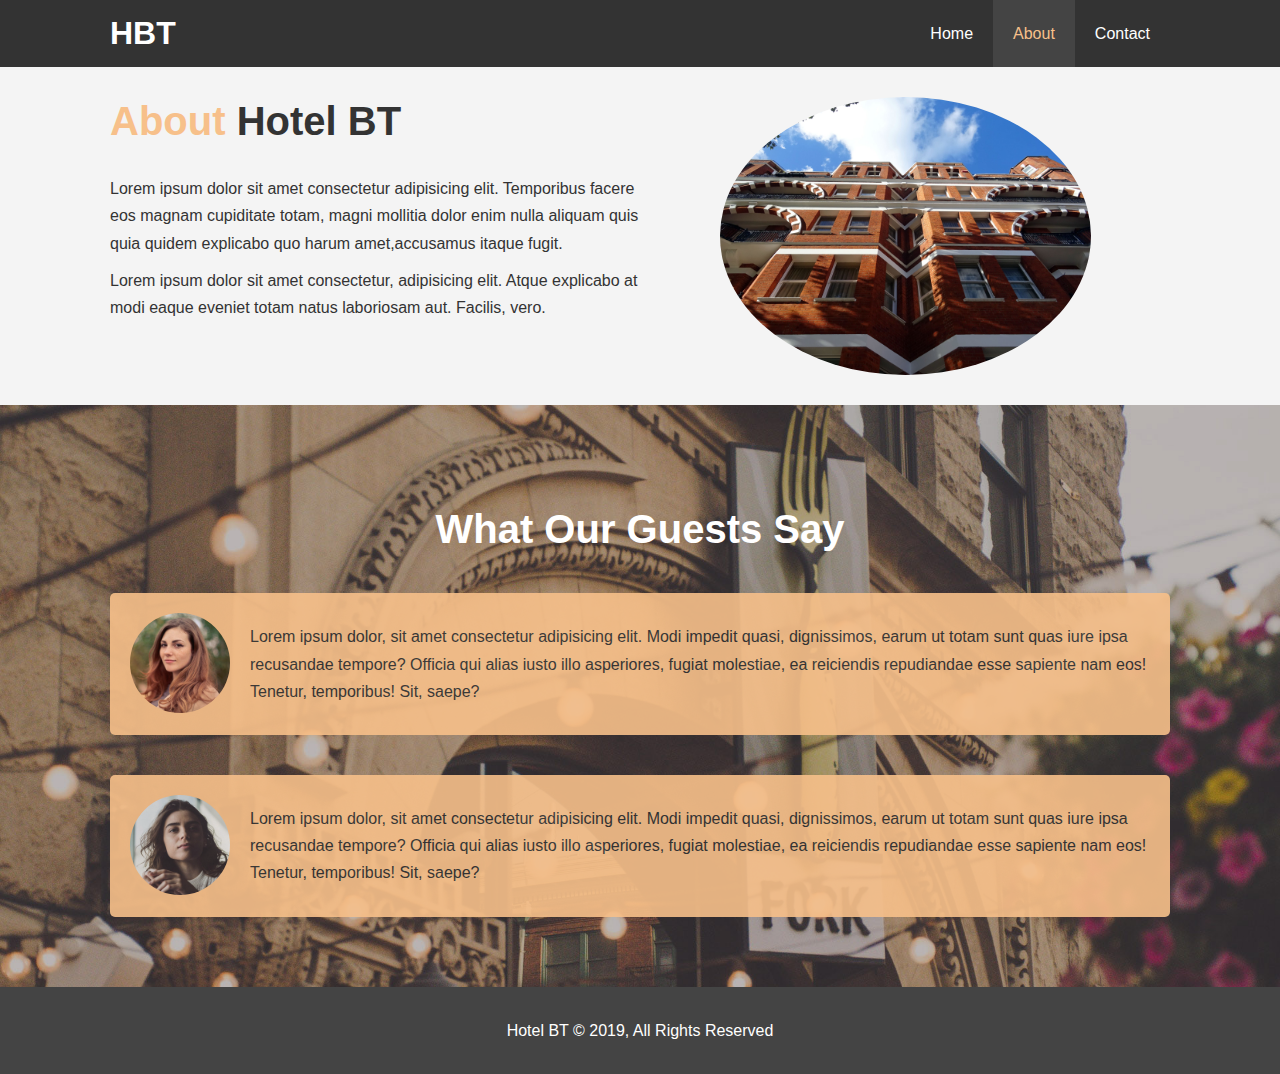
==== about.html @ fecccc8c "first commit" ====
<!DOCTYPE html>
<html lang="en">
<head>
  <meta charset="UTF-8">
  <meta name="viewport" content="width=device-width, initial-scale=1.0">
  <meta http-equiv="X-UA-Compatible" content="ie=edge">
  <meta name="description" content="Welcome to the most extraordinary hotel in Boston Massachusetts">
  <meta name="keywords" content="hotel,boston hotel,new england hotel">
  <link rel="stylesheet" href="css/style.css">
  <link rel="stylesheet" media="screen and (max-width: 768px)" href="css/mobile.css">
  <title>Hotel BT | About</title>
</head>
<body>
  <header>
    <nav id="navbar">
      <div class="container">
        <h1 class="logo"><a href="index.html">HBT</a></h1>
        <ul>
          <li><a href="index.html">Home</a></li>
          <li><a class="current" href="about.html">About</a></li>
          <li><a href="contact.html">Contact</a></li>
        </ul>
      </div>
    </nav>
  </header>

  <section id="about-info" class="bg-light py-3">
    <div class="container">
      <div class="info-left">
        <h1 class="l-heading"><span class="text-primary">About</span> Hotel BT</h1>
        <p>Lorem ipsum dolor sit amet consectetur adipisicing elit. Temporibus facere eos magnam cupiditate totam, magni mollitia dolor enim nulla aliquam quis quia quidem explicabo quo harum amet,accusamus itaque fugit.
          <p>Lorem ipsum dolor sit amet consectetur, adipisicing elit. Atque explicabo at modi eaque eveniet totam natus laboriosam aut. Facilis, vero.</p>
      </div>
      <div class="info-right">
        <img src="./img/photo-2.jpg" alt="hotel">
      </div>
    </div>
  </section>

  <div class="clr"></div>

  <section id="testimonials" class="py-3">
    <div class="container">
      <h2 class="l-heading">What Our Guests Say</h2>
      <div class="testimonial bg-primary">
        <img src="./img/person-1.jpg" alt="Samantha">
        <p>Lorem ipsum dolor, sit amet consectetur adipisicing elit. Modi impedit quasi, dignissimos, earum ut totam sunt quas iure ipsa recusandae tempore? Officia qui alias iusto illo asperiores, fugiat molestiae, ea reiciendis repudiandae esse sapiente nam eos! Tenetur, temporibus! Sit, saepe?</p>
        </div>
        <div class="testimonial bg-primary">
          <img src="./img/person-2.jpg" alt="Jen">
          <p>Lorem ipsum dolor, sit amet consectetur adipisicing elit. Modi impedit quasi, dignissimos, earum ut totam sunt quas iure ipsa recusandae tempore? Officia qui alias iusto illo asperiores, fugiat molestiae, ea reiciendis repudiandae esse sapiente nam eos! Tenetur, temporibus! Sit, saepe?</p>
        </div>
       

    </div>
  </section>

  <footer id="main-footer">
    <p>Hotel BT &copy; 2019, All Rights Reserved</p>
  </footer>

</body>
</html>
---- css/style.css ----
/* Reset */
* {
  margin: 0;
  padding: 0;
  box-sizing: border-box;
}

/* Main Styling */
html,body {
  font-family: 'Segoe UI', Tahoma, Geneva, Verdana, sans-serif;
  line-height: 1.7em;
}

a {
  color: #333;
  text-decoration: none;
}

h1, h2, h3 {
  padding-bottom: 20px;
}

p {
  margin: 10px 0;
}

/* Utility Classes */
.container {
  margin: auto;
  max-width: 1100px;
  overflow: auto;
  padding: 0 20px;
}

.text-primary {
  color: #f7c08a;
}

.lead {
  font-size: 20px;
}

.btn {
  display: inline-block;
  font-size: 18px;
  color: #fff;
  background: #333;
  padding: 13px 20px;
  border: none;
  cursor: pointer;
}

.btn:hover {
  background: #f7c08a;
  color: #333;
}

.btn-light {
  background: #f4f4f4;
  color: #333;
}

.bg-dark {
  background: #333;
  color: #fff;
}

.bg-light {
  background: #f4f4f4;
  color: #333;
}

.bg-primary {
  background: #f7c08a;
  color: #333;
}

.clr {
  clear: both;
}

.l-heading {
  font-size: 40px;
  line-height: 1.2;
}

/* Padding */
.py-1 { padding: 10px 0; }
.py-2 { padding: 20px 0; }
.py-3 { padding: 30px 0; }

/* Navbar */
#navbar {
  background: #333;
  color: #fff;
  overflow: auto;
}

#navbar a {
  color: #fff;
}

#navbar .logo {
  float: left;
  padding-top: 20px;
}

#navbar ul {
  list-style: none;
  float: right;
}

#navbar ul li {
  float: left;
}

#navbar ul li a {
  display: block;
  padding: 20px;
  text-align: center;
}

#navbar ul li a:hover,
#navbar ul li a.current {
  background: #444;
  color: #f7c08a;
}

/* Showcase */
#showcase {
  background: url('../img/showcase.jpg') no-repeat center center/cover;
  height: 600px;
}

#showcase .showcase-content {
  color: #fff;
  text-align: center;
  padding-top: 170px;
}

#showcase .showcase-content h1 {
  font-size: 60px;
  line-height: 1.2em;
}

#showcase .showcase-content p {
  padding-bottom: 20px;
  line-height: 1.7em;
}

/* Home Info */
#home-info {
  height: 450px;
}

#home-info .info-img {
  float: left;
  width: 50%;
  background: url('../img/photo-1.jpg') no-repeat;
  min-height: 100%;
}

#home-info .info-content {
  float: right;
  width: 50%;
  height: 100%;
  text-align: center;
  padding: 50px 30px;
  overflow: hidden;
}

#home-info .info-content p {
  padding-bottom: 30px;
}

/* Features */
.box {
  float: left;
  width: 33.3%;
  padding: 50px;
  text-align: center;
}

.box i {
  margin-bottom: 10px;
}

/* About Info */
#about-info .info-right {
  float: right;
  width: 50%;
  min-height: 100%;
}

#about-info .info-right img {
  display: block;
  margin: auto;
  width: 70%;
  border-radius: 50%;
}

#about-info .info-left {
  float: left;
  width: 50%;
  min-height: 100%;
}

/* Testimonials */
#testimonials {
  height: 100%;
  background: url('../img/test-bg.jpg') no-repeat center center/cover;
  padding-top: 100px;
}

#testimonials h2 {
  color: #fff;
  text-align: center;
  padding-bottom: 40px;

}

#testimonials .testimonial {
  padding: 20px;
  margin-bottom: 40px;
  border-radius: 5px;
  opacity: 0.9;
}

#testimonials .testimonial img {
  width: 100px;
  float: left;
  margin-right: 20px;
  border-radius: 50%;
}

/* Contact Form */
#contact-form .form-group {
  margin-bottom: 20px;
}

#contact-form label {
  display: block;
  margin-bottom: 5px;
}

#contact-form input,
#contact-form textarea {
  width: 100%;
  padding: 10px;
  border: 1px #ddd solid;
}

#contact-form textarea {
  height: 200px;
}

#contact-form input:focus,
#contact-form textarea:focus {
  outline: none;
  border-color: #f7c08a;
}

/* Footer */
#main-footer {
  text-align: center;
  background: #444;
  color: #fff;
  padding: 20px;
}
---- css/mobile.css ----
#navbar .logo {
  float: none;
  text-align: center;
}

#navbar ul, #navbar ul li {
  float: none;
}

#navbar ul li a {
  padding: 5px;
  border-bottom: #444 dotted 1px;
}

/* Showcase */
#showcase {
  height: 100%;
}

#showcase .showcase-content {
  padding-top: 70px;
  padding-bottom: 30px;
}

/* Home Info */
#home-info {
  height: 550px;
}

#home-info .info-img {
  display: none;
}

#home-info .info-content {
  float: none;
  width: 100%;
}

/* Boxes */
.box {
  float: none;
  width: 100%;
}

/* About */
#about-info .info-right, #about-info .info-left {
  float: none;
  width: 100%;
}

#about-info .info-right {
  margin-top: 30px;
}

.l-heading {
  text-align: center;
}

/* Contact */
#contact-info .box {
  border-bottom: #444 dotted 1px;
}
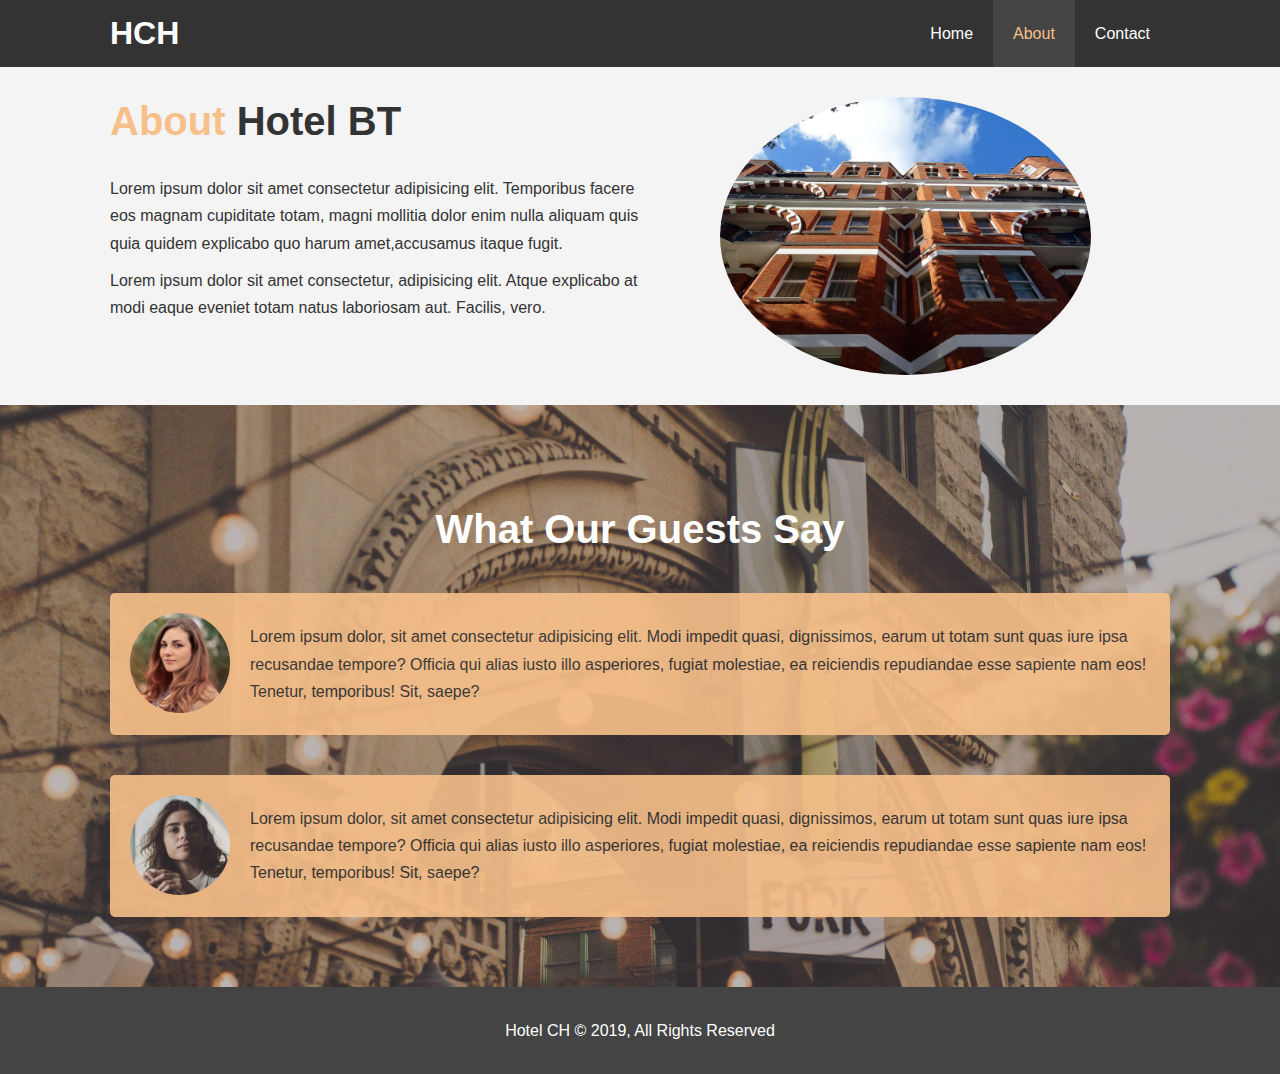
==== commit f18342c7: "edit hotel name" ====
--- a/about.html
+++ b/about.html
@@ -1,63 +1,90 @@
 <!DOCTYPE html>
-<html lang="en">
-<head>
-  <meta charset="UTF-8">
-  <meta name="viewport" content="width=device-width, initial-scale=1.0">
-  <meta http-equiv="X-UA-Compatible" content="ie=edge">
-  <meta name="description" content="Welcome to the most extraordinary hotel in Boston Massachusetts">
-  <meta name="keywords" content="hotel,boston hotel,new england hotel">
-  <link rel="stylesheet" href="css/style.css">
-  <link rel="stylesheet" media="screen and (max-width: 768px)" href="css/mobile.css">
-  <title>Hotel BT | About</title>
-</head>
-<body>
-  <header>
-    <nav id="navbar">
+<html lang="ja">
+  <head>
+    <meta charset="UTF-8" />
+    <meta name="viewport" content="width=device-width, initial-scale=1.0" />
+    <meta http-equiv="X-UA-Compatible" content="ie=edge" />
+    <meta
+      name="description"
+      content="Welcome to the most extraordinary hotel in Boston Massachusetts"
+    />
+    <meta name="keywords" content="hotel,boston hotel,new england hotel" />
+    <link rel="stylesheet" href="css/style.css" />
+    <link
+      rel="stylesheet"
+      media="screen and (max-width: 768px)"
+      href="css/mobile.css"
+    />
+    <title>Hotel CH | About</title>
+  </head>
+  <body>
+    <header>
+      <nav id="navbar">
+        <div class="container">
+          <h1 class="logo"><a href="/index/">HCH</a></h1>
+          <ul>
+            <li><a href="/index/">Home</a></li>
+            <li><a class="current" href="/about/">About</a></li>
+            <li><a href="/contact/">Contact</a></li>
+          </ul>
+        </div>
+      </nav>
+    </header>
+
+    <section id="about-info" class="bg-light py-3">
       <div class="container">
-        <h1 class="logo"><a href="index.html">HBT</a></h1>
-        <ul>
-          <li><a href="index.html">Home</a></li>
-          <li><a class="current" href="about.html">About</a></li>
-          <li><a href="contact.html">Contact</a></li>
-        </ul>
+        <div class="info-left">
+          <h1 class="l-heading">
+            <span class="text-primary">About</span> Hotel BT
+          </h1>
+          <p>
+            Lorem ipsum dolor sit amet consectetur adipisicing elit. Temporibus
+            facere eos magnam cupiditate totam, magni mollitia dolor enim nulla
+            aliquam quis quia quidem explicabo quo harum amet,accusamus itaque
+            fugit.
+          </p>
+          <p>
+            Lorem ipsum dolor sit amet consectetur, adipisicing elit. Atque
+            explicabo at modi eaque eveniet totam natus laboriosam aut. Facilis,
+            vero.
+          </p>
+        </div>
+        <div class="info-right">
+          <img src="./img/photo-2.jpg" alt="hotel" />
+        </div>
       </div>
-    </nav>
-  </header>
+    </section>
 
-  <section id="about-info" class="bg-light py-3">
-    <div class="container">
-      <div class="info-left">
-        <h1 class="l-heading"><span class="text-primary">About</span> Hotel BT</h1>
-        <p>Lorem ipsum dolor sit amet consectetur adipisicing elit. Temporibus facere eos magnam cupiditate totam, magni mollitia dolor enim nulla aliquam quis quia quidem explicabo quo harum amet,accusamus itaque fugit.
-          <p>Lorem ipsum dolor sit amet consectetur, adipisicing elit. Atque explicabo at modi eaque eveniet totam natus laboriosam aut. Facilis, vero.</p>
-      </div>
-      <div class="info-right">
-        <img src="./img/photo-2.jpg" alt="hotel">
-      </div>
-    </div>
-  </section>
+    <div class="clr"></div>
 
-  <div class="clr"></div>
-
-  <section id="testimonials" class="py-3">
-    <div class="container">
-      <h2 class="l-heading">What Our Guests Say</h2>
-      <div class="testimonial bg-primary">
-        <img src="./img/person-1.jpg" alt="Samantha">
-        <p>Lorem ipsum dolor, sit amet consectetur adipisicing elit. Modi impedit quasi, dignissimos, earum ut totam sunt quas iure ipsa recusandae tempore? Officia qui alias iusto illo asperiores, fugiat molestiae, ea reiciendis repudiandae esse sapiente nam eos! Tenetur, temporibus! Sit, saepe?</p>
+    <section id="testimonials" class="py-3">
+      <div class="container">
+        <h2 class="l-heading">What Our Guests Say</h2>
+        <div class="testimonial bg-primary">
+          <img src="./img/person-1.jpg" alt="Samantha" />
+          <p>
+            Lorem ipsum dolor, sit amet consectetur adipisicing elit. Modi
+            impedit quasi, dignissimos, earum ut totam sunt quas iure ipsa
+            recusandae tempore? Officia qui alias iusto illo asperiores, fugiat
+            molestiae, ea reiciendis repudiandae esse sapiente nam eos! Tenetur,
+            temporibus! Sit, saepe?
+          </p>
         </div>
         <div class="testimonial bg-primary">
-          <img src="./img/person-2.jpg" alt="Jen">
-          <p>Lorem ipsum dolor, sit amet consectetur adipisicing elit. Modi impedit quasi, dignissimos, earum ut totam sunt quas iure ipsa recusandae tempore? Officia qui alias iusto illo asperiores, fugiat molestiae, ea reiciendis repudiandae esse sapiente nam eos! Tenetur, temporibus! Sit, saepe?</p>
+          <img src="./img/person-2.jpg" alt="Jen" />
+          <p>
+            Lorem ipsum dolor, sit amet consectetur adipisicing elit. Modi
+            impedit quasi, dignissimos, earum ut totam sunt quas iure ipsa
+            recusandae tempore? Officia qui alias iusto illo asperiores, fugiat
+            molestiae, ea reiciendis repudiandae esse sapiente nam eos! Tenetur,
+            temporibus! Sit, saepe?
+          </p>
         </div>
-       
+      </div>
+    </section>
 
-    </div>
-  </section>
-
-  <footer id="main-footer">
-    <p>Hotel BT &copy; 2019, All Rights Reserved</p>
-  </footer>
-
-</body>
-</html>+    <footer id="main-footer">
+      <p>Hotel CH &copy; 2019, All Rights Reserved</p>
+    </footer>
+  </body>
+</html>
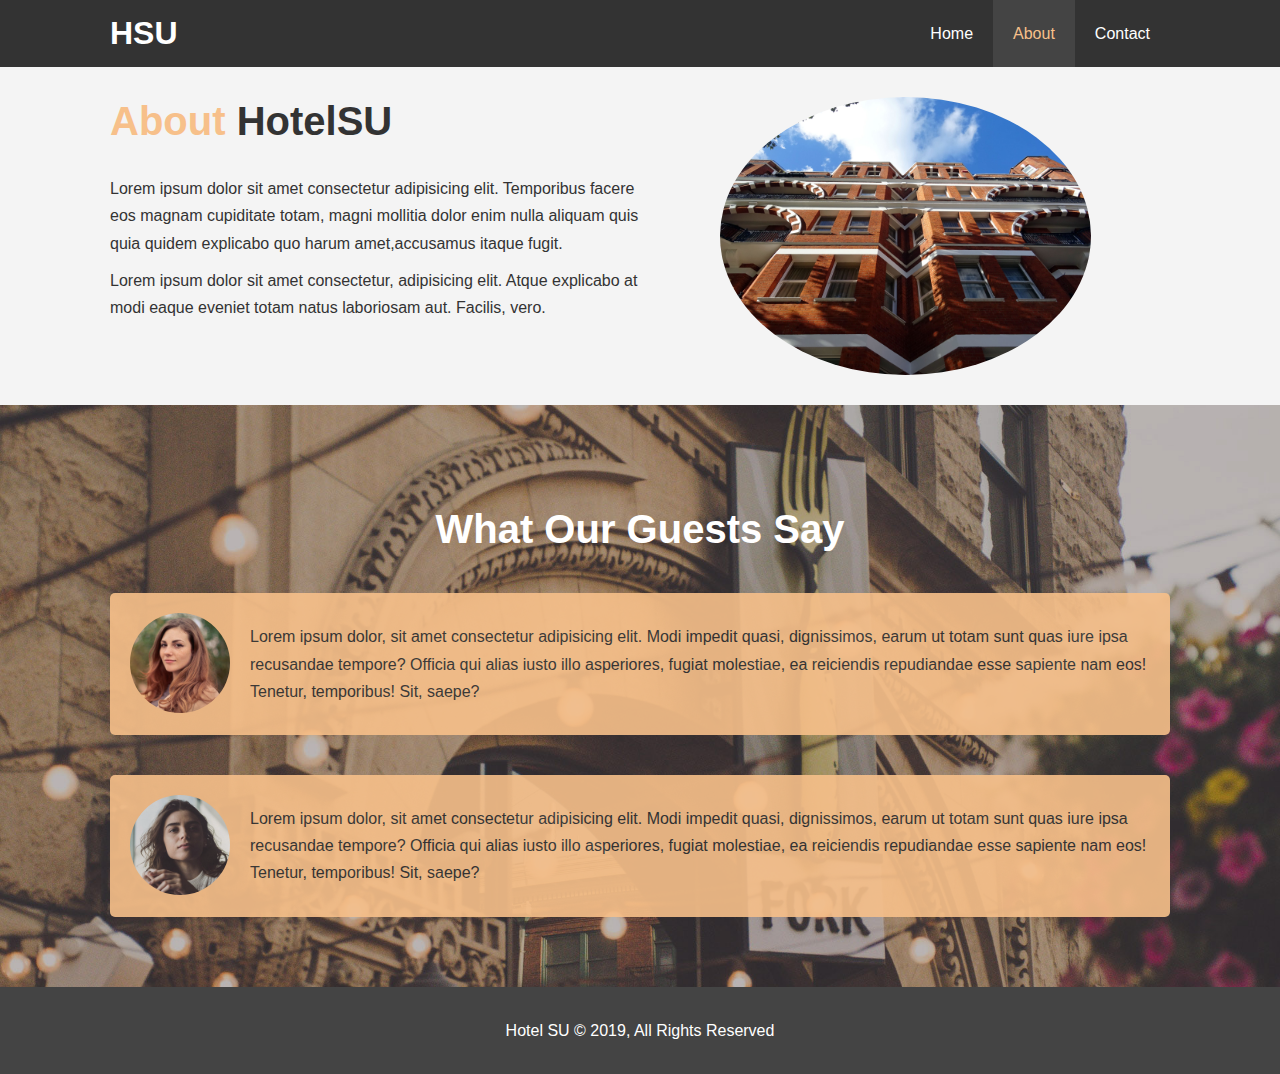
==== commit 988a7efb: "changed hotel name to HSU" ====
--- a/about.html
+++ b/about.html
@@ -1,31 +1,31 @@
 <!DOCTYPE html>
-<html lang="ja">
+<html lang="en">
   <head>
     <meta charset="UTF-8" />
     <meta name="viewport" content="width=device-width, initial-scale=1.0" />
     <meta http-equiv="X-UA-Compatible" content="ie=edge" />
     <meta
       name="description"
-      content="Welcome to the most extraordinary hotel in Boston Massachusetts"
+      content="Welcome to the most extraordinary hotel in Queens New york"
     />
-    <meta name="keywords" content="hotel,boston hotel,new england hotel" />
+    <meta name="keywords" content="hotel,Queens hotel,new england hotel" />
     <link rel="stylesheet" href="css/style.css" />
     <link
       rel="stylesheet"
       media="screen and (max-width: 768px)"
       href="css/mobile.css"
     />
-    <title>Hotel CH | About</title>
+    <title>Hotel SU | About</title>
   </head>
   <body>
     <header>
       <nav id="navbar">
         <div class="container">
-          <h1 class="logo"><a href="/index/">HCH</a></h1>
+          <h1 class="logo"><a href="index.html">HSU</a></h1>
           <ul>
-            <li><a href="/index/">Home</a></li>
-            <li><a class="current" href="/about/">About</a></li>
-            <li><a href="/contact/">Contact</a></li>
+            <li><a href="index.html">Home</a></li>
+            <li><a class="current" href="about.html">About</a></li>
+            <li><a href="contact.html">Contact</a></li>
           </ul>
         </div>
       </nav>
@@ -35,7 +35,7 @@
       <div class="container">
         <div class="info-left">
           <h1 class="l-heading">
-            <span class="text-primary">About</span> Hotel BT
+            <span class="text-primary">About</span> HotelSU
           </h1>
           <p>
             Lorem ipsum dolor sit amet consectetur adipisicing elit. Temporibus
@@ -84,7 +84,7 @@
     </section>
 
     <footer id="main-footer">
-      <p>Hotel CH &copy; 2019, All Rights Reserved</p>
+      <p>Hotel SU &copy; 2019, All Rights Reserved</p>
     </footer>
   </body>
 </html>
--- a/css/style.css
+++ b/css/style.css
@@ -6,8 +6,9 @@
 }
 
 /* Main Styling */
-html,body {
-  font-family: 'Segoe UI', Tahoma, Geneva, Verdana, sans-serif;
+html,
+body {
+  font-family: "Segoe UI", Tahoma, Geneva, Verdana, sans-serif;
   line-height: 1.7em;
 }
 
@@ -16,7 +17,9 @@
   text-decoration: none;
 }
 
-h1, h2, h3 {
+h1,
+h2,
+h3 {
   padding-bottom: 20px;
 }
 
@@ -85,9 +88,15 @@
 }
 
 /* Padding */
-.py-1 { padding: 10px 0; }
-.py-2 { padding: 20px 0; }
-.py-3 { padding: 30px 0; }
+.py-1 {
+  padding: 10px 0;
+}
+.py-2 {
+  padding: 20px 0;
+}
+.py-3 {
+  padding: 30px 0;
+}
 
 /* Navbar */
 #navbar {
@@ -128,7 +137,7 @@
 
 /* Showcase */
 #showcase {
-  background: url('../img/showcase.jpg') no-repeat center center/cover;
+  background: url("../img/showcase.jpg") no-repeat center center/cover;
   height: 600px;
 }
 
@@ -156,7 +165,7 @@
 #home-info .info-img {
   float: left;
   width: 50%;
-  background: url('../img/photo-1.jpg') no-repeat;
+  background: url("../img/photo-1.jpg") no-repeat;
   min-height: 100%;
 }
 
@@ -208,7 +217,7 @@
 /* Testimonials */
 #testimonials {
   height: 100%;
-  background: url('../img/test-bg.jpg') no-repeat center center/cover;
+  background: url("../img/test-bg.jpg") no-repeat center center/cover;
   padding-top: 100px;
 }
 
@@ -216,7 +225,6 @@
   color: #fff;
   text-align: center;
   padding-bottom: 40px;
-
 }
 
 #testimonials .testimonial {
@@ -266,4 +274,4 @@
   background: #444;
   color: #fff;
   padding: 20px;
-}+}
